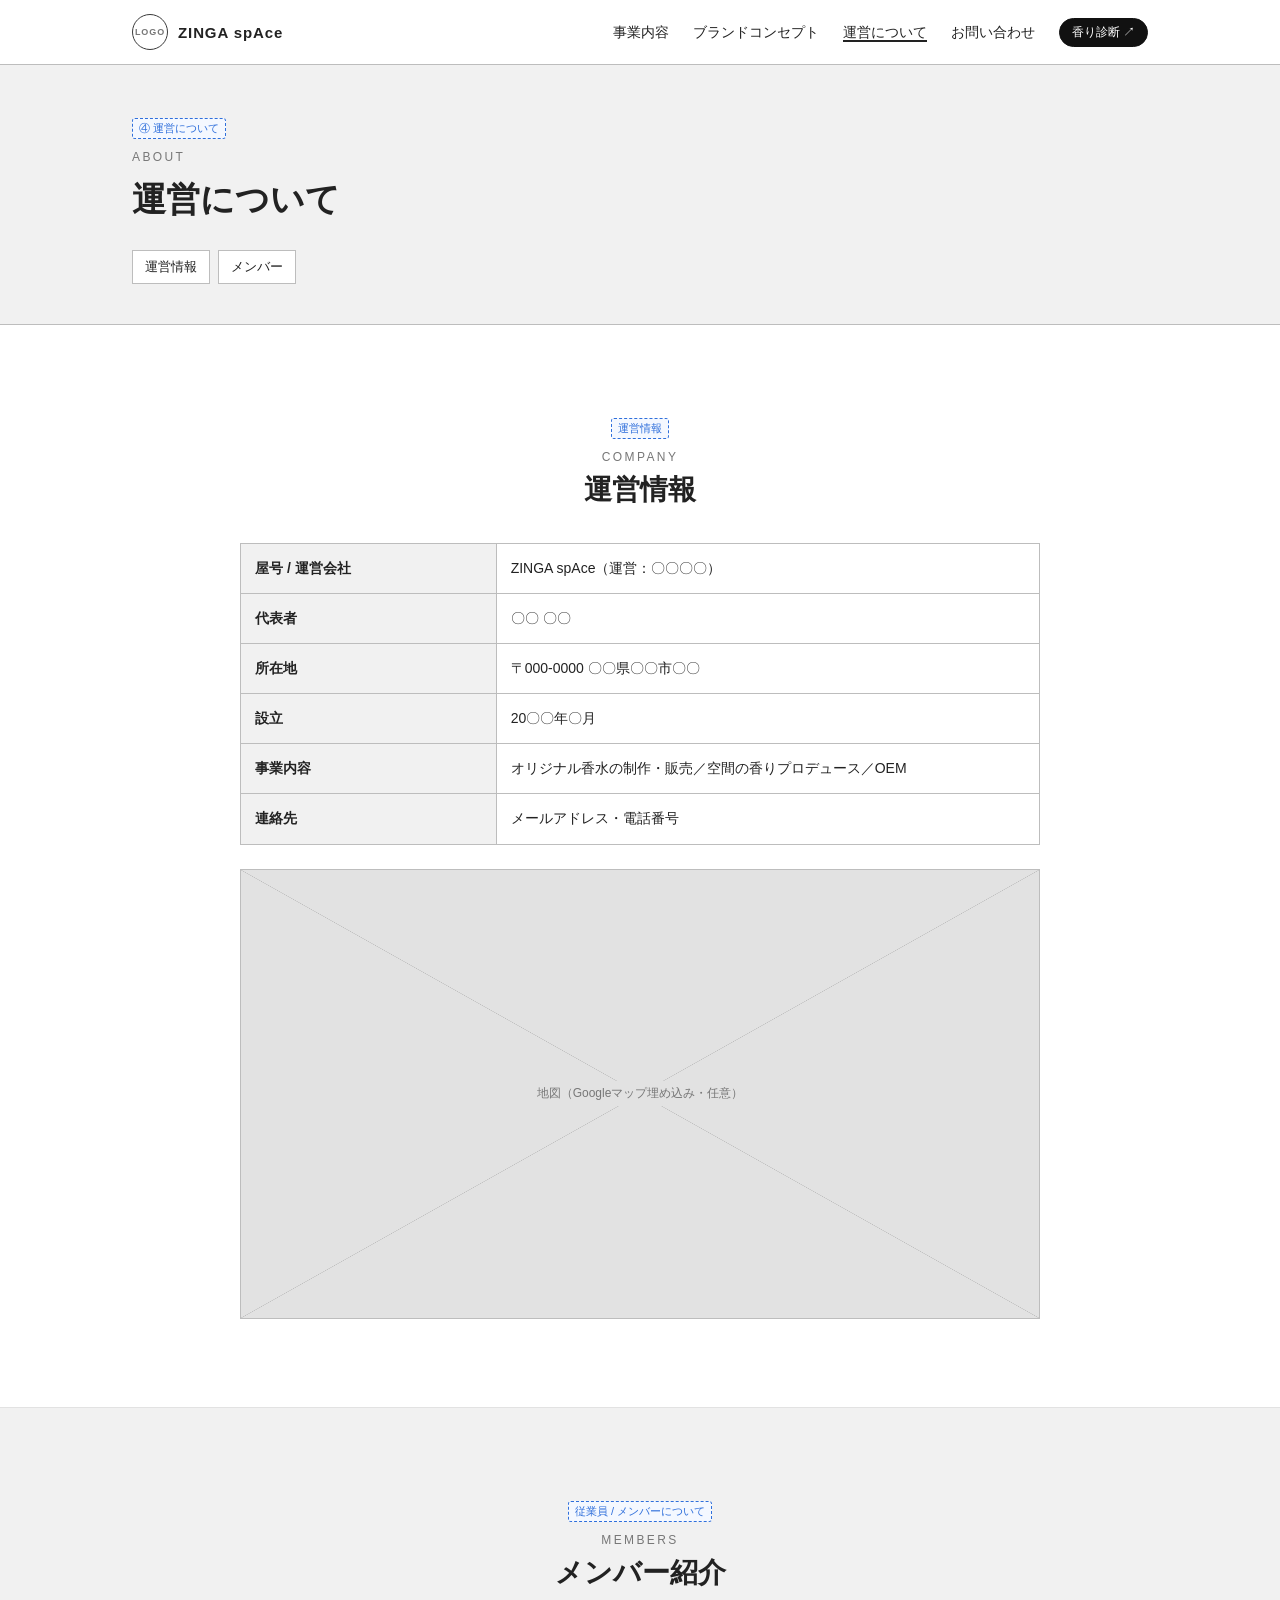
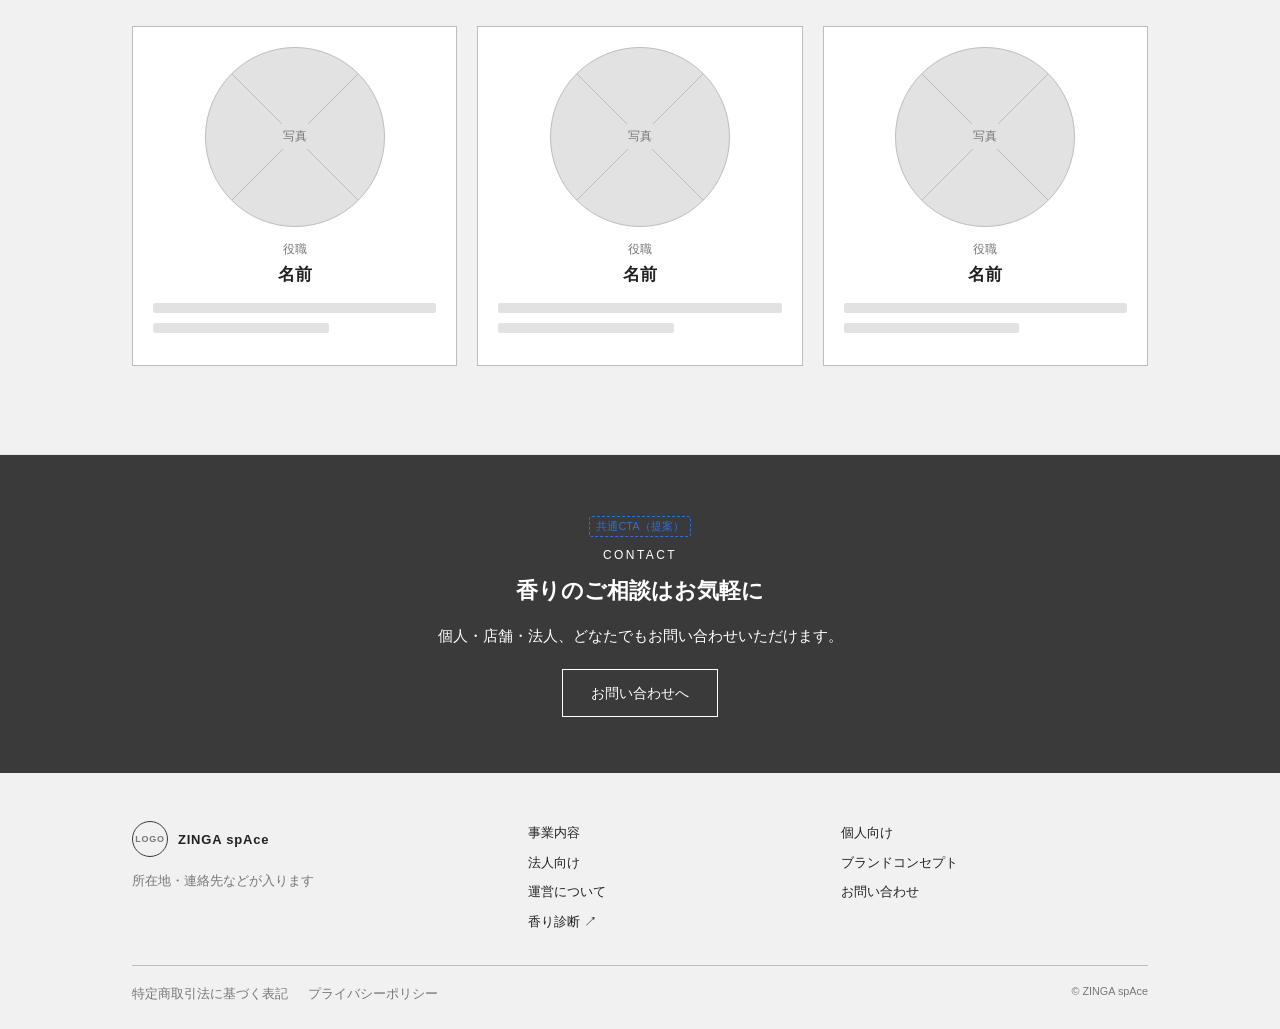
==== zinga-space/about.html @ 65ee72ec "Add ZINGA spAce renewal wireframes (new project in zinga-space/) All pages from the handwritten site" ====
<!doctype html>
<html lang="ja">
<head>
<meta charset="utf-8">
<meta name="viewport" content="width=device-width, initial-scale=1">
<title>運営について | ZINGA spAce（ワイヤーフレーム）</title>
<link rel="stylesheet" href="assets/wf.css">
</head>
<body data-page="about">
<div id="wf-header"></div>

<main>
  <section class="page-head"><div class="container">
    <span class="note">④ 運営について</span>
    <p class="en">ABOUT</p><h1>運営について</h1>
    <nav class="anchors"><a href="#info">運営情報</a><a href="#members">メンバー</a></nav>
  </div></section>

  <section class="section" id="info"><div class="container">
    <div class="sec-head center"><span class="note">運営情報</span><p class="en">COMPANY</p><h2>運営情報</h2></div>
    <table class="tbl stack" style="max-width:800px;margin:0 auto">
      <tr><th>屋号 / 運営会社</th><td>ZINGA spAce（運営：〇〇〇〇）</td></tr>
      <tr><th>代表者</th><td>〇〇 〇〇</td></tr>
      <tr><th>所在地</th><td>〒000-0000 〇〇県〇〇市〇〇</td></tr>
      <tr><th>設立</th><td>20〇〇年〇月</td></tr>
      <tr><th>事業内容</th><td>オリジナル香水の制作・販売／空間の香りプロデュース／OEM</td></tr>
      <tr><th>連絡先</th><td>メールアドレス・電話番号</td></tr>
    </table>
    <div class="ph r169" style="max-width:800px;margin:24px auto 0;min-height:200px"><span>地図（Googleマップ埋め込み・任意）</span></div>
  </div></section>

  <section class="section gray" id="members"><div class="container">
    <div class="sec-head center"><span class="note">従業員 / メンバーについて</span><p class="en">MEMBERS</p><h2>メンバー紹介</h2></div>
    <div class="grid g3 sm2">
      <div class="card center"><div class="ph sq round" style="max-width:180px;margin:0 auto"><span>写真</span></div><p style="margin-top:12px;font-size:12px;color:var(--muted)">役職</p><h3 style="margin-top:0">名前</h3><div class="lines"><i></i><i></i></div></div>
      <div class="card center"><div class="ph sq round" style="max-width:180px;margin:0 auto"><span>写真</span></div><p style="margin-top:12px;font-size:12px;color:var(--muted)">役職</p><h3 style="margin-top:0">名前</h3><div class="lines"><i></i><i></i></div></div>
      <div class="card center"><div class="ph sq round" style="max-width:180px;margin:0 auto"><span>写真</span></div><p style="margin-top:12px;font-size:12px;color:var(--muted)">役職</p><h3 style="margin-top:0">名前</h3><div class="lines"><i></i><i></i></div></div>
    </div>
  </div></section>
</main>

<div id="wf-footer"></div>
<script src="assets/wf.js"></script>
</body>
</html>
---- zinga-space/assets/wf.css ----
/* ZINGA spAce ワイヤーフレーム共通スタイル（グレースケール） */
:root{
  --bg:#fff; --ink:#222; --muted:#777; --line:#bdbdbd; --fill:#f1f1f1; --fill2:#e2e2e2;
  --dark:#3a3a3a; --note:#2f6fdb; --accent:#111;
}
*{box-sizing:border-box}
html{scroll-behavior:smooth}
body{margin:0;background:var(--bg);color:var(--ink);font-family:"Hiragino Sans","Noto Sans JP",sans-serif;line-height:1.8;font-size:15px;overflow-x:hidden}
a{color:inherit}
img{max-width:100%}
h1,h2,h3,h4,p{margin:0}
.container{max-width:1080px;margin:0 auto;padding:0 16px}
@media(min-width:768px){.container{padding:0 32px}}

/* ---- 注釈（メモ番号・補足） ---- */
.note{display:inline-block;font-size:11px;line-height:1.4;color:var(--note);border:1px dashed var(--note);padding:2px 6px;border-radius:3px;background:#f4f8ff;margin:0 0 8px}
.note.todo{color:#b45309;border-color:#b45309;background:#fff8ec}

/* ---- Header ---- */
.site-header{position:sticky;top:0;z-index:50;background:#fff;border-bottom:1px solid var(--line)}
.site-header .bar{display:flex;align-items:center;justify-content:space-between;height:64px}
.logo{display:flex;align-items:center;gap:10px;text-decoration:none;font-weight:700;letter-spacing:.06em}
.logo .mark{width:36px;height:36px;border:1px solid var(--dark);border-radius:50%;display:grid;place-items:center;font-size:9px;color:var(--muted)}
.gnav{display:none}
.gnav ul{list-style:none;margin:0;padding:0;display:flex;align-items:center;gap:24px}
.gnav a{text-decoration:none;font-size:14px}
.gnav a[aria-current="page"]{border-bottom:2px solid var(--ink)}
.gnav .has-sub{position:relative}
.gnav .sub{display:none;position:absolute;top:100%;left:-12px;background:#fff;border:1px solid var(--line);padding:8px 0;min-width:160px}
.gnav .sub a{display:block;padding:6px 16px}
.gnav .has-sub:hover .sub,.gnav .has-sub:focus-within .sub{display:block}
.diag{display:inline-flex;align-items:center;gap:4px;font-size:12px!important;border:1px solid var(--accent);border-radius:999px;padding:3px 12px;background:var(--accent);color:#fff!important}
.menu-btn{width:44px;height:44px;border:1px solid var(--line);background:#fff;display:grid;place-items:center;cursor:pointer}
.menu-btn span,.menu-btn span::before,.menu-btn span::after{display:block;width:18px;height:2px;background:var(--ink);position:relative;content:""}
.menu-btn span::before{position:absolute;top:-6px}.menu-btn span::after{position:absolute;top:6px}
.drawer{display:none;border-top:1px solid var(--line);background:#fff}
.drawer.open{display:block}
.drawer ul{list-style:none;margin:0;padding:8px 16px 20px}
.drawer li a{display:block;padding:12px 0;border-bottom:1px solid var(--fill2);text-decoration:none}
.drawer li.child a{padding-left:20px;font-size:14px;color:var(--muted)}
.drawer li.diag-item{margin-top:16px}
.drawer li.diag-item a{border:0;display:inline-flex;padding:6px 16px}
@media(min-width:960px){.gnav{display:block}.menu-btn,.drawer,.drawer.open{display:none}}

/* ---- 共通パーツ ---- */
.section{padding:56px 0;border-bottom:1px solid var(--fill2)}
@media(min-width:768px){.section{padding:88px 0}}
.section.gray{background:var(--fill)}
.sec-head{margin-bottom:32px}
.sec-head .en{font-size:12px;letter-spacing:.2em;color:var(--muted)}
.sec-head h2{font-size:22px;line-height:1.5}
@media(min-width:768px){.sec-head h2{font-size:28px}}
.sec-head .lead{margin-top:12px;color:var(--muted)}
.center{text-align:center}

.ph{position:relative;background:var(--fill2);border:1px solid var(--line);display:grid;place-items:center;color:var(--muted);font-size:12px;min-height:160px;text-align:center;padding:8px;
  background-image:linear-gradient(to top right,transparent calc(50% - .5px),var(--line) 50%,transparent calc(50% + .5px)),linear-gradient(to top left,transparent calc(50% - .5px),var(--line) 50%,transparent calc(50% + .5px))}
.ph span{background:var(--fill2);padding:2px 6px;position:relative}
.ph.r169{aspect-ratio:16/9;min-height:0}.ph.r43{aspect-ratio:4/3;min-height:0}.ph.sq{aspect-ratio:1/1;min-height:0}.ph.round{border-radius:50%}

.lines{display:grid;gap:10px;margin:12px 0}
.lines i{display:block;height:10px;background:var(--fill2);border-radius:2px}
.lines i:last-child{width:62%}

.btn{display:inline-flex;align-items:center;justify-content:center;gap:8px;min-height:48px;padding:0 28px;border:1px solid var(--ink);text-decoration:none;font-size:14px;background:#fff}
.btn.fill{background:var(--ink);color:#fff}
.more{display:inline-block;margin-top:16px;font-size:14px;text-decoration:underline}

.grid{display:grid;gap:20px}
@media(min-width:768px){.g2{grid-template-columns:repeat(2,1fr)}.g3{grid-template-columns:repeat(3,1fr)}.g4{grid-template-columns:repeat(4,1fr)}}
@media(min-width:560px) and (max-width:767px){.g4,.g3.sm2{grid-template-columns:repeat(2,1fr)}}
.card{border:1px solid var(--line);background:#fff;padding:20px}
.card h3{font-size:17px;margin:12px 0 4px}
.card .tag{display:inline-block;font-size:11px;border:1px solid var(--line);padding:0 8px;margin-top:8px}
a.card{display:block;text-decoration:none}

.split{display:grid;gap:24px;align-items:center}
@media(min-width:768px){.split{grid-template-columns:1fr 1fr;gap:48px}}

/* ページ見出し（下層） */
.page-head{background:var(--fill);padding:48px 0 40px;border-bottom:1px solid var(--line)}
.page-head .en{font-size:12px;letter-spacing:.2em;color:var(--muted)}
.page-head h1{font-size:26px}
@media(min-width:768px){.page-head h1{font-size:34px}}
.crumb{font-size:12px;color:var(--muted);margin-bottom:16px}
.crumb a{text-decoration:none}

/* ページ内リンク */
.anchors{display:flex;flex-wrap:wrap;gap:8px;margin-top:20px}
.anchors a{font-size:13px;border:1px solid var(--line);padding:4px 12px;text-decoration:none;background:#fff}

/* HERO */
.hero{position:relative}
.hero .ph{min-height:72vh;border-left:0;border-right:0;place-items:start center;padding-top:24px}
.hero .copy{position:absolute;left:0;right:0;bottom:12%;}
.hero .copy .box{background:rgba(255,255,255,.9);display:inline-block;padding:20px 24px;border:1px solid var(--line)}
.hero h1{font-size:26px;line-height:1.5}
@media(min-width:768px){.hero h1{font-size:40px}}

/* 3つの丸 */
.circles{display:grid;gap:20px;justify-items:center;grid-template-columns:repeat(3,1fr)}
.circle{width:100%;max-width:260px;aspect-ratio:1/1;border:1px solid var(--dark);border-radius:50%;display:grid;place-content:center;text-align:center;text-decoration:none;background:#fff;padding:8px;transition:background .2s}
.circle:hover{background:var(--fill)}
.circle .en{font-size:10px;letter-spacing:.15em;color:var(--muted)}
.circle b{font-size:15px}
.circle small{font-size:11px;color:var(--muted);display:none}
@media(min-width:768px){.circle b{font-size:20px}.circle small{display:block}}

/* 料金 */
.price{border:1px solid var(--line);background:#fff}
.price h3{font-size:16px;padding:14px 20px;border-bottom:1px solid var(--line);background:var(--fill)}
.price .body{padding:20px}
.price .yen{font-size:24px;font-weight:700}
table.tbl{width:100%;border-collapse:collapse;background:#fff;font-size:14px}
.tbl th,.tbl td{border:1px solid var(--line);padding:12px 14px;text-align:left;vertical-align:top}
.tbl th{background:var(--fill);width:32%;font-weight:600}
@media(max-width:559px){.tbl.stack th,.tbl.stack td{display:block;width:100%}.tbl.stack td{border-top:0}}

/* フロー */
.flow{list-style:none;margin:0;padding:0;display:grid;gap:12px}
@media(min-width:768px){.flow{grid-template-columns:repeat(5,1fr)}}
.flow li{border:1px solid var(--line);background:#fff;padding:16px;position:relative}
.flow .num{font-size:12px;color:var(--muted);letter-spacing:.1em}
.flow h3{font-size:15px;margin:4px 0}

/* FAQ */
.faq details{border-bottom:1px solid var(--line);background:#fff}
.faq summary{cursor:pointer;padding:16px 8px;font-weight:600;list-style:none}
.faq summary::before{content:"Q. ";color:var(--muted)}
.faq .a{padding:0 8px 16px}
.faq .a::before{content:"A. ";color:var(--muted);font-weight:600}

/* フォーム */
.form{display:grid;gap:20px;max-width:720px;margin:0 auto}
.field label{display:block;font-weight:600;font-size:14px;margin-bottom:6px}
.req{font-size:11px;background:var(--ink);color:#fff;padding:1px 6px;margin-left:6px;font-weight:400}
.opt{font-size:11px;border:1px solid var(--line);padding:0 6px;margin-left:6px;font-weight:400;color:var(--muted)}
.input{width:100%;min-height:48px;border:1px solid var(--line);background:var(--fill);padding:10px 12px;font:inherit}
textarea.input{min-height:160px}
.choices{display:flex;flex-wrap:wrap;gap:8px 20px}
.steps{display:flex;justify-content:center;gap:8px;margin-bottom:32px;font-size:13px}
.steps span{border:1px solid var(--line);padding:4px 14px}
.steps span.on{background:var(--ink);color:#fff;border-color:var(--ink)}

/* CTA */
.cta{background:var(--dark);color:#fff;padding:56px 0;text-align:center}
.cta h2{font-size:22px;margin:4px 0 12px}
.cta .btn{border-color:#fff;background:transparent;color:#fff;margin-top:20px}
.cta .note{background:transparent}

/* Footer */
.site-footer{background:var(--fill);padding:48px 0 24px;font-size:13px}
.site-footer .cols{display:grid;gap:24px}
@media(min-width:768px){.site-footer .cols{grid-template-columns:1.2fr 2fr}}
.site-footer ul{list-style:none;margin:0;padding:0;display:grid;gap:6px;grid-template-columns:repeat(2,1fr)}
.site-footer a{text-decoration:none}
.site-footer .legal{border-top:1px solid var(--line);margin-top:32px;padding-top:16px;display:flex;flex-wrap:wrap;gap:8px 20px;justify-content:space-between;color:var(--muted)}
.site-footer .legal nav{display:flex;flex-wrap:wrap;gap:8px 20px}

/* 文章ページ（特商法・プライバシー） */
.doc{max-width:800px;margin:0 auto}
.doc h2{font-size:17px;margin:32px 0 8px;padding-left:10px;border-left:3px solid var(--ink)}
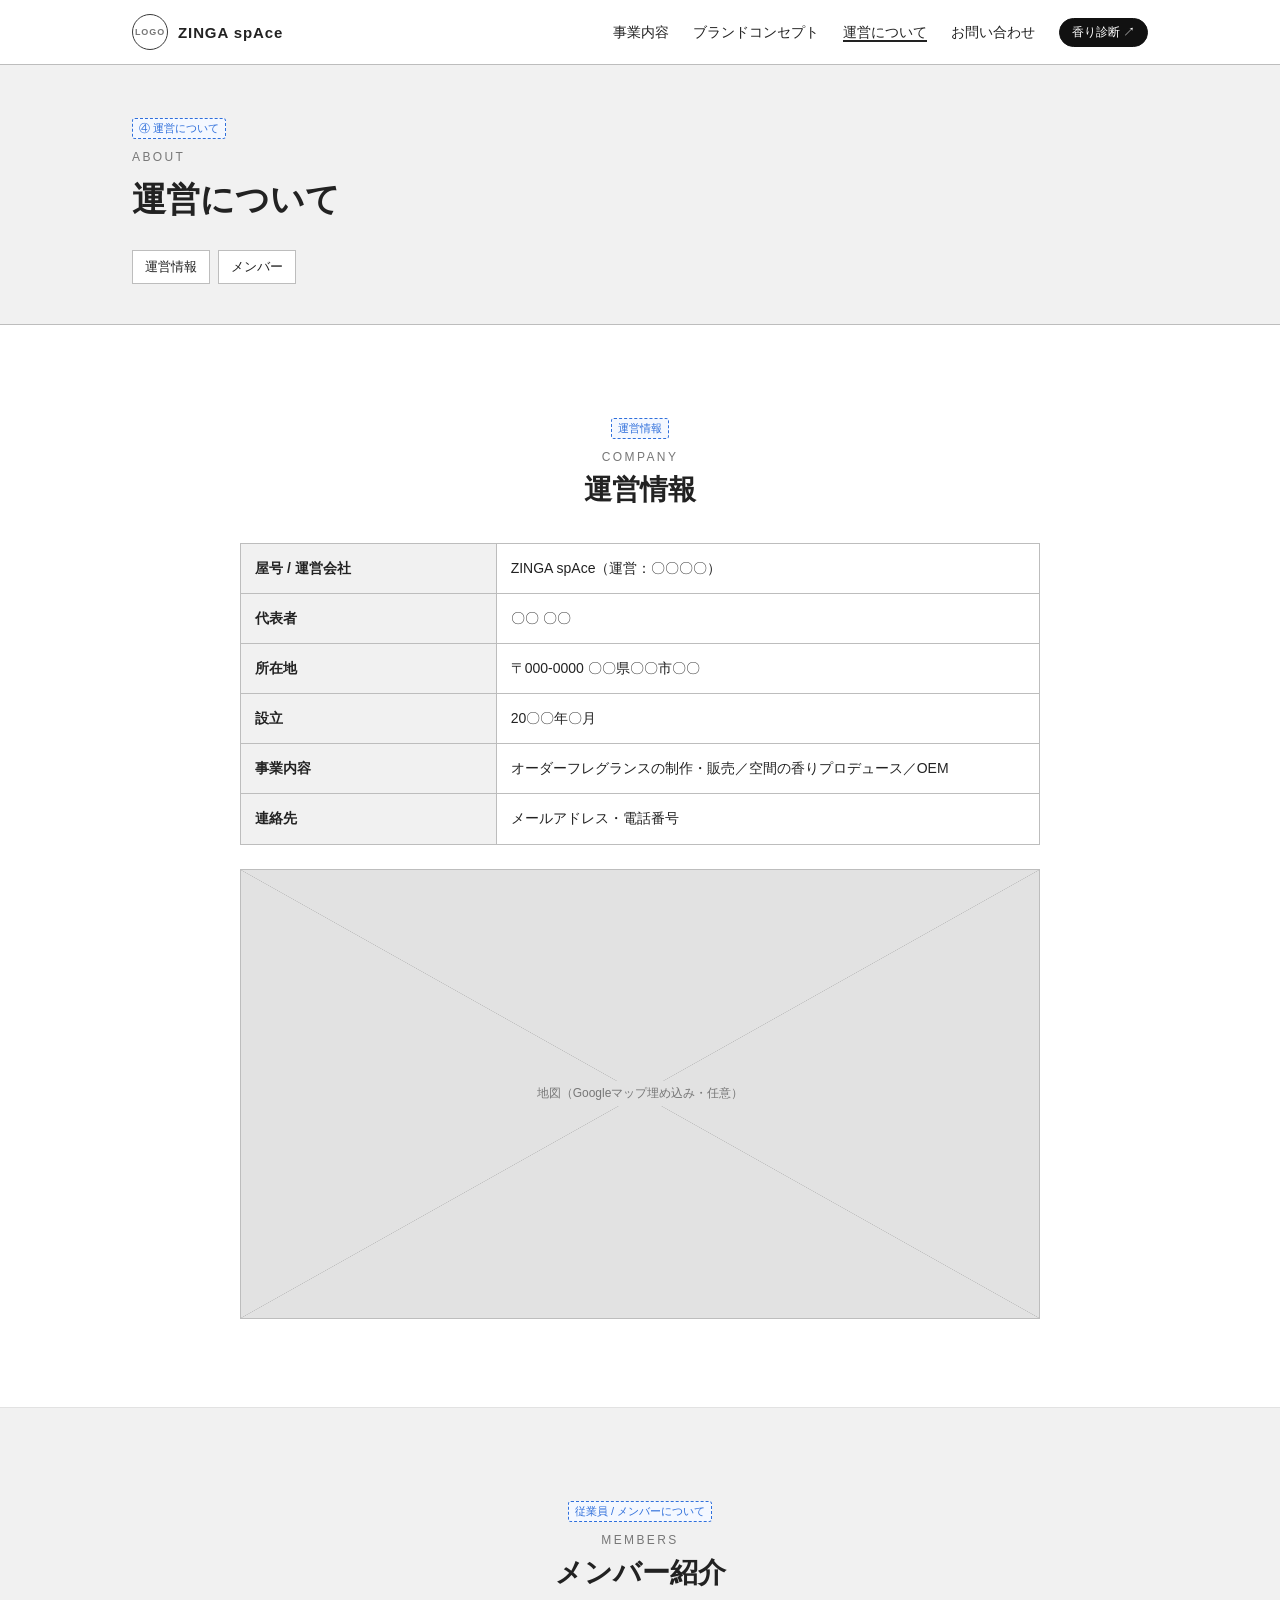
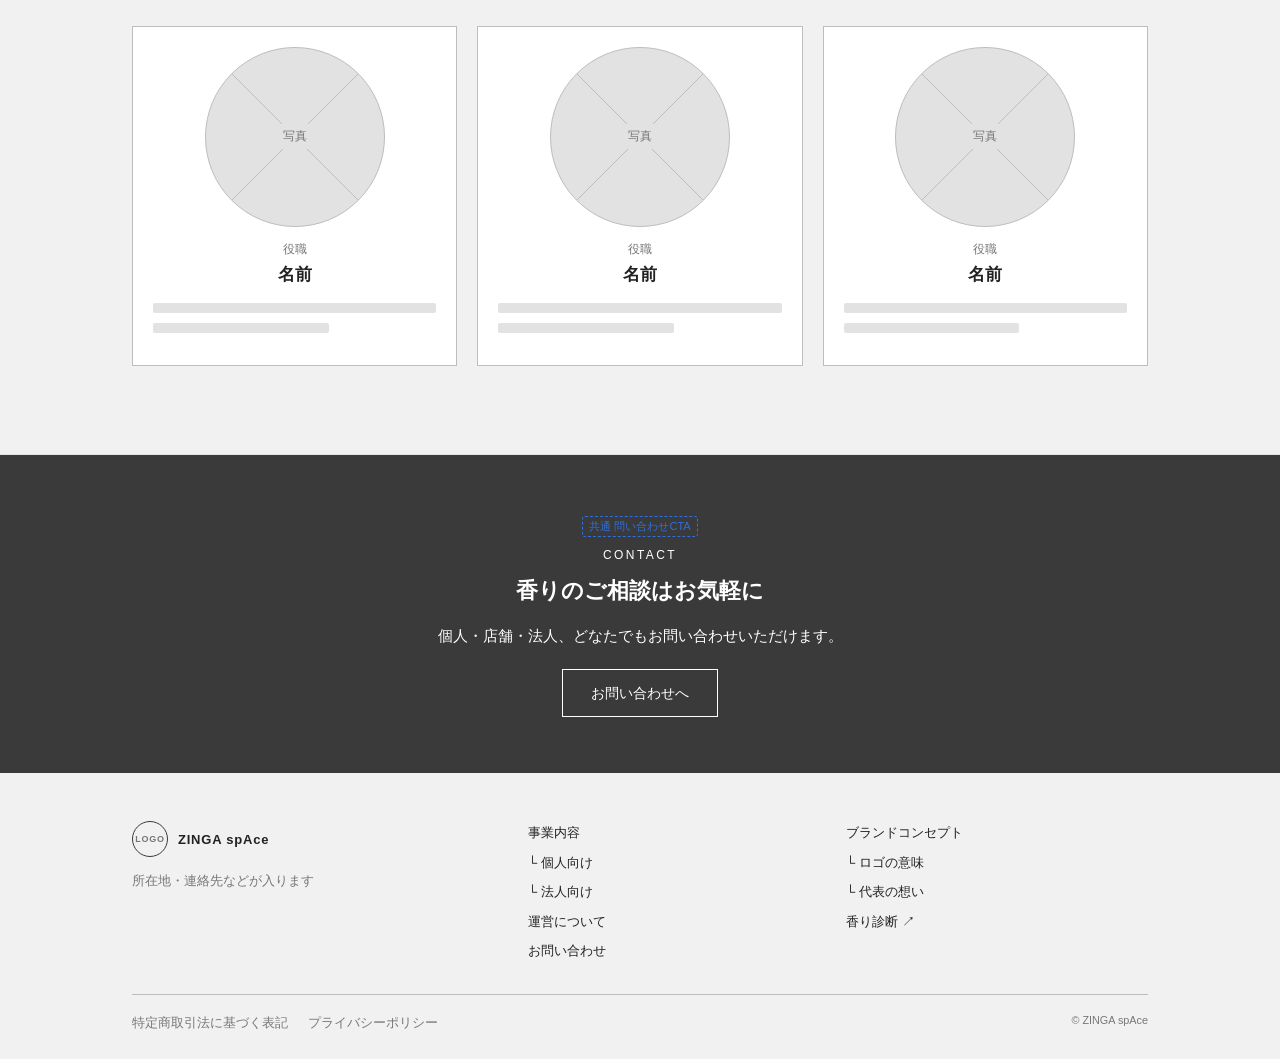
==== commit 59e4e632: "Replace 香水 with オーダーフレグランス / 香り in about, contact and FAQ Co-Authored-By: Claude Opus 5.5 <noreply@a" ====
--- a/zinga-space/about.html
+++ b/zinga-space/about.html
@@ -23,7 +23,7 @@
       <tr><th>代表者</th><td>〇〇 〇〇</td></tr>
       <tr><th>所在地</th><td>〒000-0000 〇〇県〇〇市〇〇</td></tr>
       <tr><th>設立</th><td>20〇〇年〇月</td></tr>
-      <tr><th>事業内容</th><td>オリジナル香水の制作・販売／空間の香りプロデュース／OEM</td></tr>
+      <tr><th>事業内容</th><td>オーダーフレグランスの制作・販売／空間の香りプロデュース／OEM</td></tr>
       <tr><th>連絡先</th><td>メールアドレス・電話番号</td></tr>
     </table>
     <div class="ph r169" style="max-width:800px;margin:24px auto 0;min-height:200px"><span>地図（Googleマップ埋め込み・任意）</span></div>
--- a/zinga-space/assets/wf.css
+++ b/zinga-space/assets/wf.css
@@ -152,7 +152,7 @@
 .site-footer{background:var(--fill);padding:48px 0 24px;font-size:13px}
 .site-footer .cols{display:grid;gap:24px}
 @media(min-width:768px){.site-footer .cols{grid-template-columns:1.2fr 2fr}}
-.site-footer ul{list-style:none;margin:0;padding:0;display:grid;gap:6px;grid-template-columns:repeat(2,1fr)}
+.site-footer ul{list-style:none;margin:0;padding:0;display:grid;gap:6px 16px;grid-template-columns:repeat(2,1fr);grid-template-rows:repeat(5,auto);grid-auto-flow:column}
 .site-footer a{text-decoration:none}
 .site-footer .legal{border-top:1px solid var(--line);margin-top:32px;padding-top:16px;display:flex;flex-wrap:wrap;gap:8px 20px;justify-content:space-between;color:var(--muted)}
 .site-footer .legal nav{display:flex;flex-wrap:wrap;gap:8px 20px}
@@ -160,3 +160,50 @@
 /* 文章ページ（特商法・プライバシー） */
 .doc{max-width:800px;margin:0 auto}
 .doc h2{font-size:17px;margin:32px 0 8px;padding-left:10px;border-left:3px solid var(--ink)}
+
+/* 前後ページへの送り */
+.pager{display:grid;gap:12px;margin-top:8px}
+@media(min-width:768px){.pager{grid-template-columns:1fr 1fr}}
+.pager a{display:block;border:1px solid var(--line);background:#fff;padding:16px 20px;text-decoration:none}
+.pager a small{display:block;font-size:11px;color:var(--muted);letter-spacing:.1em}
+.pager a.next{text-align:right}
+.brand-logo{max-width:240px;width:100%;margin:0 auto;background-color:#fff}
+
+/* 説明文の上の一行コピー */
+.tagline{font-size:14px;font-weight:700;letter-spacing:.04em;margin:0 0 16px;padding-bottom:12px;border-bottom:1px solid var(--line)}
+
+/* 7ステップのフロー */
+@media(min-width:768px){.flow.f7{grid-template-columns:repeat(4,1fr)}}
+@media(min-width:1100px){.flow.f7{grid-template-columns:repeat(7,1fr)}}
+.card p.more{display:block}
+
+/* 文章が長いブロック */
+.prose{display:grid;gap:14px;min-width:0}
+.prose h3{font-size:18px;margin:0}
+.prose .num{font-size:13px;color:var(--muted);letter-spacing:.1em}
+.split.top{align-items:start}
+.sub-h{font-size:16px;margin:0 0 10px}
+.fine{list-style:none;margin:10px 0;padding:0;font-size:13px;color:var(--muted);display:grid;gap:2px}
+.price-tbl th{width:auto}.price-tbl td{width:1%;white-space:nowrap;text-align:right;font-variant-numeric:tabular-nums}
+
+/* 個人向け：問いかけ・特徴・比較表 */
+.ask{display:grid;gap:10px;border-left:3px solid var(--ink);padding-left:16px}
+.ask .q{font-size:18px;font-weight:700}
+.feat-num{font-size:28px;font-weight:700;color:var(--muted);line-height:1}
+.tbl-scroll{overflow-x:auto;max-width:900px;margin:0 auto}
+.tbl.compare{min-width:560px}
+.tbl.compare th,.tbl.compare td{text-align:center;vertical-align:middle}
+.tbl.compare tbody th{text-align:left;width:auto}
+.tbl.compare th small{display:block;font-size:11px;font-weight:400;color:var(--muted)}
+.tbl.compare td{font-size:18px}
+.tbl.compare .us{background:#e9e9e9;font-weight:700}
+.tbl.compare{table-layout:fixed}
+.tbl.compare thead th{width:22%;white-space:normal}
+.tbl.compare thead th:first-child{width:34%}
+@media(max-width:559px){
+  .tbl.compare{min-width:0;font-size:12px}
+  .tbl.compare th,.tbl.compare td{padding:8px 4px}
+  .tbl.compare tbody th{padding-left:8px}
+  .tbl.compare thead th:first-child{width:31%}
+  .tbl.compare td{font-size:15px}
+}
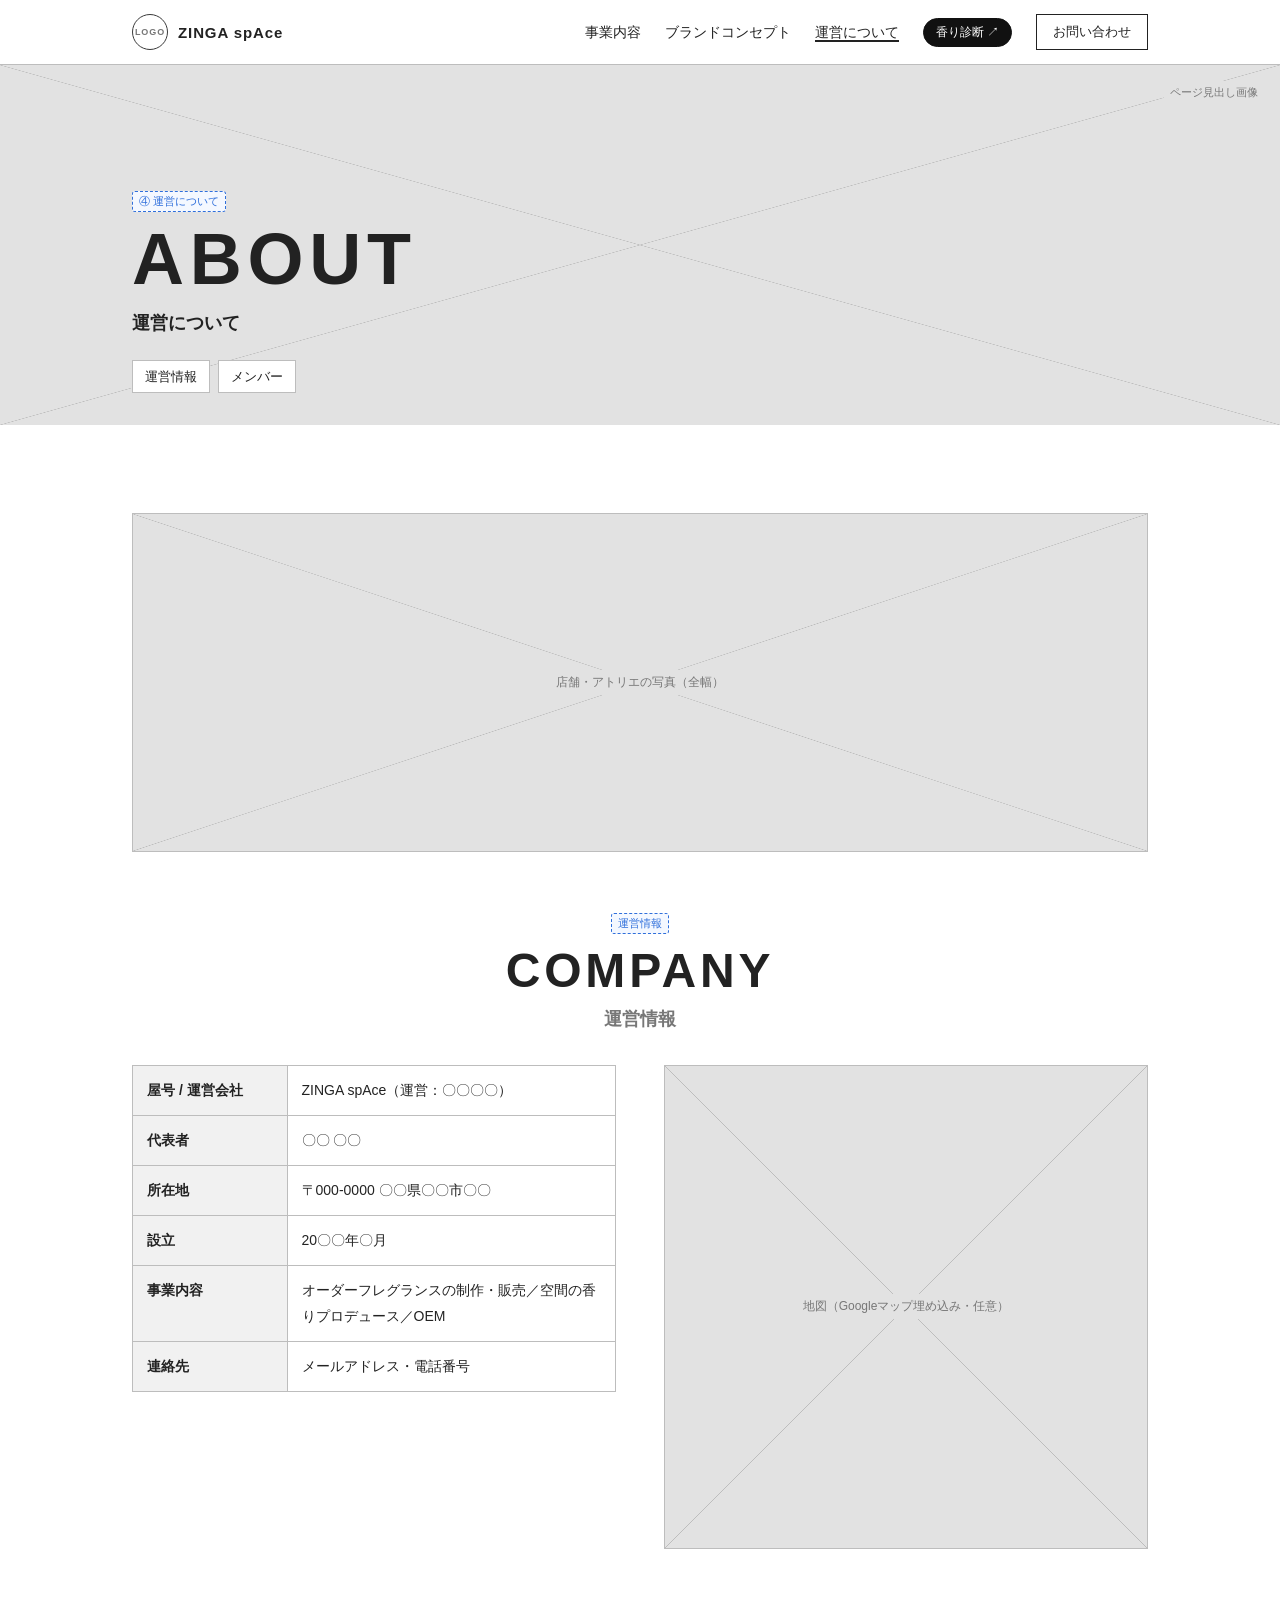
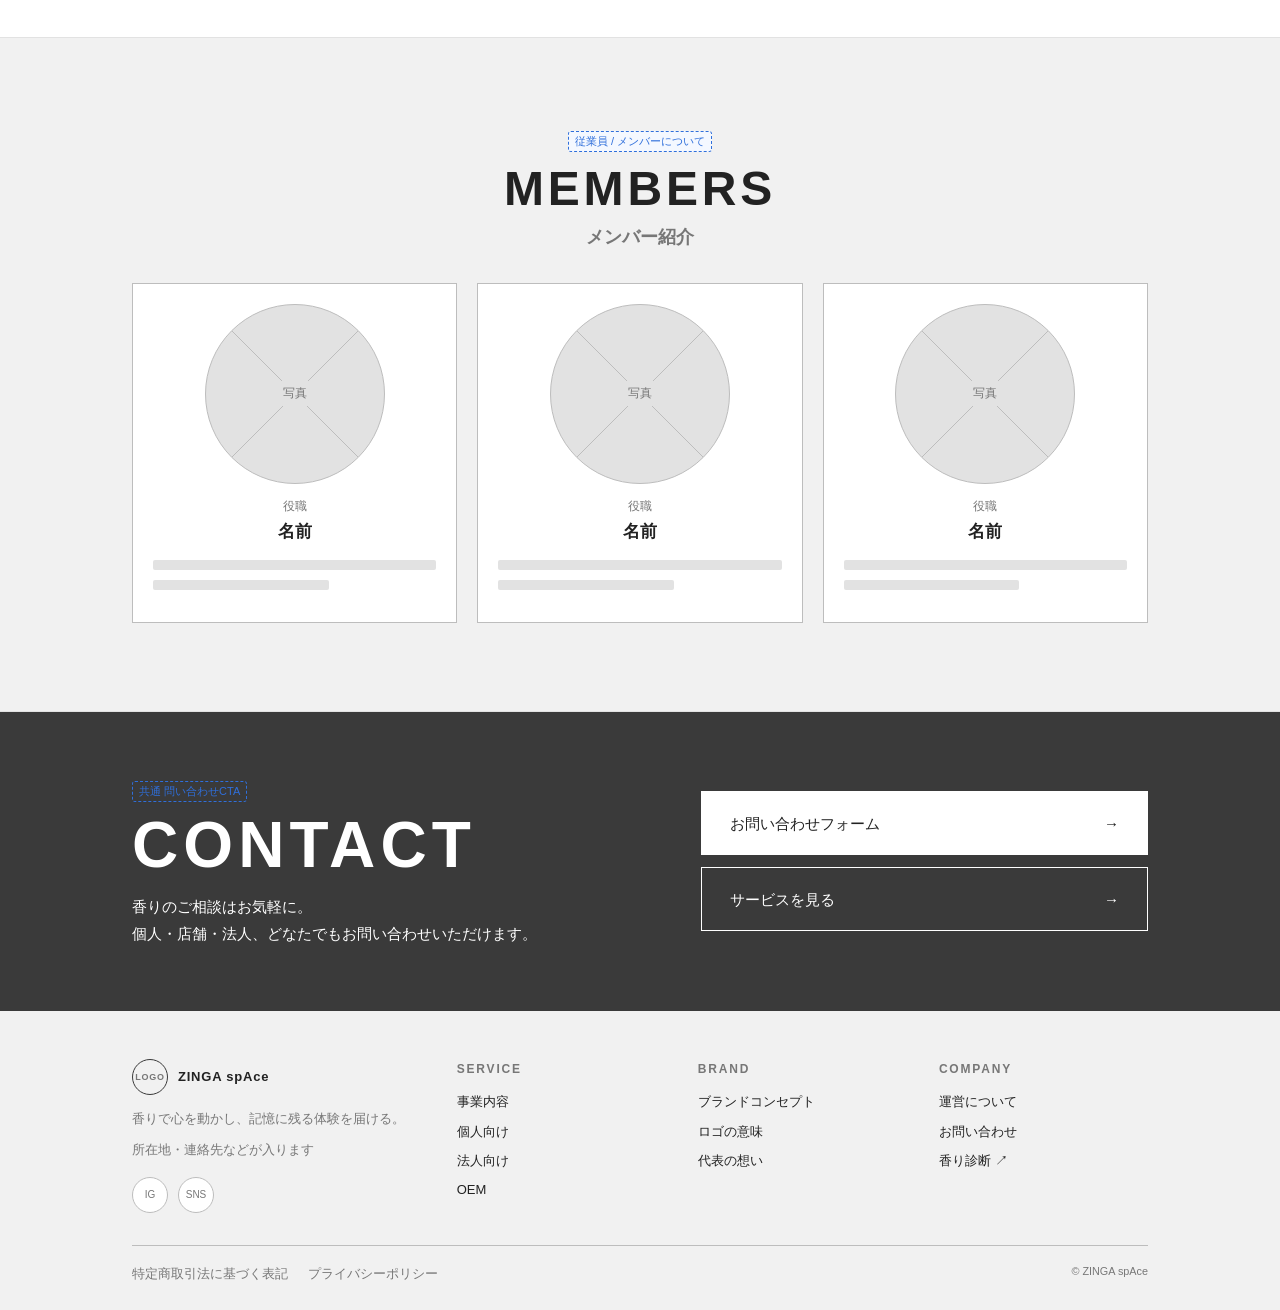
==== commit 870f3b4a: "Richer website-style wireframe layout - Image header band with large English titles on sub pages - L" ====
--- a/zinga-space/about.html
+++ b/zinga-space/about.html
@@ -17,8 +17,10 @@
   </div></section>
 
   <section class="section" id="info"><div class="container">
+    <div class="ph r169" style="aspect-ratio:21/7;margin-bottom:56px"><span>店舗・アトリエの写真（全幅）</span></div>
     <div class="sec-head center"><span class="note">運営情報</span><p class="en">COMPANY</p><h2>運営情報</h2></div>
-    <table class="tbl stack" style="max-width:800px;margin:0 auto">
+    <div class="split top">
+    <table class="tbl stack">
       <tr><th>屋号 / 運営会社</th><td>ZINGA spAce（運営：〇〇〇〇）</td></tr>
       <tr><th>代表者</th><td>〇〇 〇〇</td></tr>
       <tr><th>所在地</th><td>〒000-0000 〇〇県〇〇市〇〇</td></tr>
@@ -26,7 +28,8 @@
       <tr><th>事業内容</th><td>オーダーフレグランスの制作・販売／空間の香りプロデュース／OEM</td></tr>
       <tr><th>連絡先</th><td>メールアドレス・電話番号</td></tr>
     </table>
-    <div class="ph r169" style="max-width:800px;margin:24px auto 0;min-height:200px"><span>地図（Googleマップ埋め込み・任意）</span></div>
+    <div class="ph sq"><span>地図（Googleマップ埋め込み・任意）</span></div>
+    </div>
   </div></section>
 
   <section class="section gray" id="members"><div class="container">
--- a/zinga-space/assets/wf.css
+++ b/zinga-space/assets/wf.css
@@ -207,3 +207,219 @@
   .tbl.compare thead th:first-child{width:31%}
   .tbl.compare td{font-size:15px}
 }
+
+/* 要点を短く見せるブロック（ロゴの意味・代表の想い・コンセプト） */
+.brand-block{display:grid;gap:14px;min-width:0}
+.brand-block h2{font-size:22px;line-height:1.5}
+@media(min-width:768px){.brand-block h2{font-size:28px}}
+.brand-block .en{font-size:12px;letter-spacing:.2em;color:var(--muted);margin:0}
+.keys{font-size:13px;font-weight:700;letter-spacing:.06em;color:var(--muted)}
+.keys span{margin:0 6px;font-weight:400}
+.lead-txt{font-size:15px;line-height:2}
+.reasons{margin:0;display:grid;gap:0;border-top:1px solid var(--line)}
+.reasons>div{padding:14px 0;border-bottom:1px solid var(--line)}
+.reasons dt{font-weight:700;font-size:14px;margin-bottom:4px}
+.reasons dd{margin:0;font-size:14px;color:#444}
+.sign{text-align:right;font-size:14px}
+.card.vision p:last-child{font-size:14px}
+.brand-block>.note,.brand-block>.note.todo{justify-self:start}
+
+/* =========================================================
+   レイアウト強化（Webサイトらしい構成）— 2026-11-18
+   ========================================================= */
+
+/* 見出し：英字を大きく、日本語を小さく添える */
+.sec-head .en{font-size:30px;font-weight:700;letter-spacing:.08em;color:var(--ink);line-height:1.2}
+.sec-head h2{font-size:16px;font-weight:700;color:var(--muted);margin-top:6px}
+@media(min-width:768px){.sec-head .en{font-size:48px}.sec-head h2{font-size:18px}}
+.sec-head.left{text-align:left}
+.sec-head .lead{max-width:640px}
+.sec-head.center .lead{margin-left:auto;margin-right:auto}
+
+/* 下層ページの見出し：画像の帯＋大きな英字 */
+.page-head{position:relative;min-height:240px;display:flex;align-items:flex-end;padding:96px 0 32px;border-bottom:0;
+  background-color:var(--fill2);
+  background-image:linear-gradient(to top right,transparent calc(50% - .5px),var(--line) 50%,transparent calc(50% + .5px)),linear-gradient(to top left,transparent calc(50% - .5px),var(--line) 50%,transparent calc(50% + .5px))}
+.page-head::after{content:"ページ見出し画像";position:absolute;top:16px;right:16px;font-size:11px;color:var(--muted);background:var(--fill2);padding:2px 6px}
+.page-head>.container{width:100%}
+.page-head .en{font-size:40px;font-weight:700;letter-spacing:.08em;color:var(--ink);line-height:1.1}
+.page-head h1{font-size:16px;font-weight:700;margin-top:8px}
+@media(min-width:768px){.page-head{min-height:360px}.page-head .en{font-size:72px}.page-head h1{font-size:18px}}
+
+/* ヘッダー：問い合わせボタン */
+.gnav .btn-sm{display:inline-flex;align-items:center;min-height:36px;padding:0 16px;border:1px solid var(--ink);font-size:13px}
+.drawer .drawer-btns{display:grid;gap:10px;margin-top:20px}
+.drawer .drawer-btns a{border:1px solid var(--ink);text-align:center;padding:12px;border-bottom:1px solid var(--ink)}
+
+/* 共通CTA：2カラム */
+.cta2{background:var(--dark);color:#fff;padding:64px 0}
+.cta2 .wrap{display:grid;gap:32px;align-items:center}
+@media(min-width:768px){.cta2 .wrap{grid-template-columns:1.2fr 1fr}}
+.cta2 .en{font-size:40px;font-weight:700;letter-spacing:.08em;line-height:1.1}
+@media(min-width:768px){.cta2 .en{font-size:64px}}
+.cta2 .btns{display:grid;gap:12px}
+.cta2 .btn{background:transparent;color:#fff;border-color:#fff;justify-content:space-between;min-height:64px;font-size:15px}
+.cta2 .btn.fill{background:#fff;color:var(--ink)}
+.cta2 .note{background:transparent}
+
+/* フッター：段組み */
+.site-footer .fcols{display:grid;gap:32px}
+@media(min-width:768px){.site-footer .fcols{grid-template-columns:1.4fr repeat(3,1fr)}}
+.site-footer h4{font-size:12px;letter-spacing:.15em;color:var(--muted);margin:0 0 10px}
+.site-footer .flist{list-style:none;margin:0;padding:0;display:grid;gap:6px;grid-template-columns:1fr;grid-auto-flow:row;grid-template-rows:none}
+.sns{display:flex;gap:10px;margin-top:16px}
+.sns span{width:36px;height:36px;border:1px solid var(--line);border-radius:50%;display:grid;place-items:center;font-size:10px;color:var(--muted);background:#fff}
+
+/* ボタン：矢印付き */
+.btn.arrow::after{content:"→";margin-left:16px}
+
+/* TOP：ヒーロー（全画面スライド） */
+.hero2{position:relative}
+.hero2 .ph{min-height:calc(100svh - 64px);border:0;place-items:start end;padding:16px}
+.hero2 .copy{position:absolute;left:0;right:0;bottom:56px}
+.hero2 h1{font-size:30px;line-height:1.5;letter-spacing:.04em}
+@media(min-width:768px){.hero2 h1{font-size:52px}}
+.hero2 .sub{margin-top:16px;max-width:560px;color:#444}
+.hero2 .dots{position:absolute;right:16px;bottom:24px;display:flex;gap:8px;align-items:center;font-size:12px;color:var(--muted)}
+.hero2 .dots i{width:24px;height:2px;background:var(--line);display:block}
+.hero2 .dots i.on{background:var(--ink)}
+.scroll-ind{position:absolute;left:50%;bottom:8px;transform:translateX(-50%);font-size:10px;letter-spacing:.2em;color:var(--muted);display:flex;flex-direction:column;align-items:center;gap:4px}
+.scroll-ind::after{content:"";width:1px;height:32px;background:var(--muted)}
+@media(max-width:767px){.scroll-ind{display:none}}
+
+/* 画像を重ねる */
+.overlap{position:relative;padding-bottom:48px}
+.overlap .ph:first-child{width:80%}
+.overlap .ph:last-child{position:absolute;right:0;bottom:0;width:48%;border:6px solid #fff}
+
+/* 写真を全幅で敷く帯 */
+.band{position:relative;min-height:420px;display:grid;place-items:center;text-align:center;padding:64px 16px;
+  background-color:#8a8a8a;color:#fff;
+  background-image:linear-gradient(to top right,transparent calc(50% - .5px),#a5a5a5 50%,transparent calc(50% + .5px)),linear-gradient(to top left,transparent calc(50% - .5px),#a5a5a5 50%,transparent calc(50% + .5px))}
+.band::before{content:"背景写真（全幅）";position:absolute;top:12px;left:12px;font-size:11px;color:#eee}
+.band .en{font-size:13px;letter-spacing:.3em}
+.band h2{font-size:24px;line-height:1.6;margin:12px 0 20px}
+@media(min-width:768px){.band{min-height:520px}.band h2{font-size:36px}}
+.band .btn{background:transparent;color:#fff;border-color:#fff}
+.band .note{background:rgba(0,0,0,.25);color:#fff;border-color:#fff}
+
+/* 丸い写真つきの入口 */
+.targets{display:grid;gap:24px;grid-template-columns:repeat(3,1fr)}
+.target{display:grid;justify-items:center;gap:10px;text-decoration:none;text-align:center}
+.target .ph{width:100%;max-width:280px;aspect-ratio:1/1;min-height:0;border-radius:50%}
+.target .en{font-size:10px;letter-spacing:.2em;color:var(--muted)}
+.target b{font-size:15px}
+.target small{display:none;color:var(--muted);font-size:12px}
+.target .go{width:32px;height:32px;border:1px solid var(--ink);border-radius:50%;display:grid;place-items:center;font-size:13px}
+@media(min-width:768px){.target b{font-size:20px}.target small{display:block}.targets{gap:48px}}
+
+/* 左右交互の行 */
+.zz{display:grid;gap:56px}
+.zz-row{display:grid;gap:20px;align-items:center}
+@media(min-width:768px){.zz-row{grid-template-columns:1.1fr 1fr;gap:56px}.zz-row:nth-child(even) .zz-img{order:2}}
+.zz-num{font-size:48px;font-weight:700;color:var(--fill2);line-height:1;-webkit-text-stroke:1px var(--line)}
+@media(min-width:768px){.zz-num{font-size:72px}}
+.zz-row h3{font-size:20px;margin:8px 0}
+@media(min-width:768px){.zz-row h3{font-size:24px}}
+.zz-row .btn{margin-top:16px}
+
+/* 横スクロールのスライダー */
+.slider-head{display:flex;justify-content:space-between;align-items:flex-end;gap:16px;flex-wrap:wrap;margin-bottom:24px}
+.slider-head .sec-head{margin:0}
+.arrows{display:flex;gap:8px}
+.arrows button{width:44px;height:44px;border:1px solid var(--ink);background:#fff;font:inherit;cursor:pointer}
+.slider{display:grid;grid-auto-flow:column;grid-auto-columns:80%;gap:16px;overflow-x:auto;scroll-snap-type:x mandatory;padding-bottom:12px}
+.slider>*{scroll-snap-align:start}
+@media(min-width:768px){.slider{grid-auto-columns:calc((100% - 32px)/3)}}
+.slider-dots{display:flex;gap:6px;justify-content:center;margin-top:12px}
+.slider-dots i{width:8px;height:8px;border-radius:50%;background:var(--line)}
+.slider-dots i.on{background:var(--ink)}
+
+/* お客様の声 */
+.voice{background:#fff;border:1px solid var(--line);padding:24px;display:grid;gap:12px}
+.voice .qm{font-size:40px;line-height:1;color:var(--line);font-weight:700}
+.voice .who{display:flex;gap:10px;align-items:center;font-size:13px;color:var(--muted)}
+.voice .who .ph{width:40px;height:40px;min-height:0;border-radius:50%;padding:0}
+.voice .who .ph span{display:none}
+
+/* インスタ風グリッド */
+.insta{display:grid;grid-template-columns:repeat(3,1fr);gap:4px}
+@media(min-width:768px){.insta{grid-template-columns:repeat(6,1fr)}}
+.insta .ph{aspect-ratio:1/1;min-height:0}
+
+/* フロー：線でつなぐタイムライン */
+.timeline{list-style:none;margin:0;padding:0;display:grid;gap:0;position:relative}
+.timeline li{position:relative;padding:0 0 24px 56px}
+.timeline li::before{content:"";position:absolute;left:19px;top:40px;bottom:0;width:1px;background:var(--line)}
+.timeline li:last-child::before{display:none}
+.timeline .n{position:absolute;left:0;top:0;width:40px;height:40px;border-radius:50%;background:var(--ink);color:#fff;display:grid;place-items:center;font-size:13px;font-weight:700}
+.timeline h3{font-size:16px;margin:8px 0 0}
+@media(min-width:1100px){
+  .timeline{grid-template-columns:repeat(7,1fr)}
+  .timeline li{padding:56px 8px 0 0;text-align:left}
+  .timeline li::before{left:40px;right:0;top:19px;bottom:auto;width:auto;height:1px}
+  .timeline .n{top:0}
+  .timeline h3{font-size:15px}
+}
+
+/* 業種タイル：写真＋ラベル重ね */
+.tiles{display:grid;gap:16px}
+@media(min-width:768px){.tiles{grid-template-columns:repeat(2,1fr)}}
+@media(min-width:1100px){.tiles{grid-template-columns:repeat(4,1fr)}}
+.tile{display:grid;gap:10px}
+.tile .img{position:relative}
+.tile .img .ph{aspect-ratio:3/4;min-height:0}
+.tile .img b{position:absolute;left:0;bottom:0;background:var(--ink);color:#fff;padding:8px 14px;font-size:15px}
+
+/* 大きな問いかけ */
+.question{padding:72px 0;text-align:center;background:var(--fill)}
+.question .q{font-size:24px;font-weight:700;line-height:1.6}
+@media(min-width:768px){.question .q{font-size:36px}}
+.question .a{max-width:640px;margin:24px auto 0;display:grid;gap:12px}
+
+/* 2ブランドの大きなパネル */
+.panels{display:grid;gap:0}
+@media(min-width:768px){.panels{grid-template-columns:1fr 1fr}}
+.panel{position:relative;min-height:420px;display:grid;place-items:center;text-align:center;padding:48px 24px;text-decoration:none;color:#fff;
+  background-color:#8a8a8a;background-image:linear-gradient(to top right,transparent calc(50% - .5px),#a5a5a5 50%,transparent calc(50% + .5px)),linear-gradient(to top left,transparent calc(50% - .5px),#a5a5a5 50%,transparent calc(50% + .5px))}
+.panel+.panel{background-color:#6f6f6f}
+.panel .inner{display:grid;gap:10px;justify-items:center;max-width:360px}
+.panel .logo-ph{width:120px;height:120px;border:1px solid #fff;border-radius:50%;display:grid;place-items:center;font-size:11px}
+.panel h3{font-size:26px;letter-spacing:.06em}
+.panel .go{border:1px solid #fff;padding:8px 20px;font-size:13px;margin-top:8px}
+
+/* 下層ページへの大きなリンク */
+.links2{display:grid;gap:16px}
+@media(min-width:768px){.links2{grid-template-columns:1fr 1fr}}
+.link-banner{position:relative;display:block;text-decoration:none}
+.link-banner .ph{aspect-ratio:16/7;min-height:0}
+.link-banner .cap{position:absolute;left:0;bottom:0;background:#fff;padding:14px 20px;display:grid;gap:2px;min-width:60%}
+.link-banner .cap small{font-size:11px;letter-spacing:.2em;color:var(--muted)}
+.link-banner .cap b{font-size:18px}
+.link-banner .cap::after{content:"→";position:absolute;right:16px;top:50%;transform:translateY(-50%)}
+
+/* 大きなステートメント */
+.statement{text-align:center;padding:24px 0}
+.statement p.big{font-size:24px;font-weight:700;line-height:1.7}
+@media(min-width:768px){.statement p.big{font-size:36px}}
+
+/* 縦のストーリー */
+.story{list-style:none;margin:0;padding:0;display:grid;gap:0;border-left:1px solid var(--line);margin-left:8px}
+.story li{position:relative;padding:0 0 28px 28px}
+.story li::before{content:"";position:absolute;left:-6px;top:6px;width:11px;height:11px;border-radius:50%;background:var(--ink)}
+.story small{font-size:11px;letter-spacing:.2em;color:var(--muted)}
+.story h3{font-size:17px;margin:4px 0}
+
+/* お問い合わせ：2カラム */
+.contact2{display:grid;gap:40px}
+@media(min-width:960px){.contact2{grid-template-columns:1fr 1.6fr;gap:64px}}
+.contact2 .info{display:grid;gap:16px;align-content:start}
+.contact2 .info .box{border:1px solid var(--line);padding:16px;background:#fff}
+.contact2 .form{margin:0;max-width:none}
+
+/* 料金カードを少し大きく */
+.price .yen{font-size:28px}
+
+@media(min-width:768px){.split.rev>:first-child{order:2}}
+.tiles{grid-template-columns:repeat(2,1fr)}
+@media(max-width:767px){.tile .img b{font-size:12px;padding:6px 10px}.tile p{font-size:13px}}
